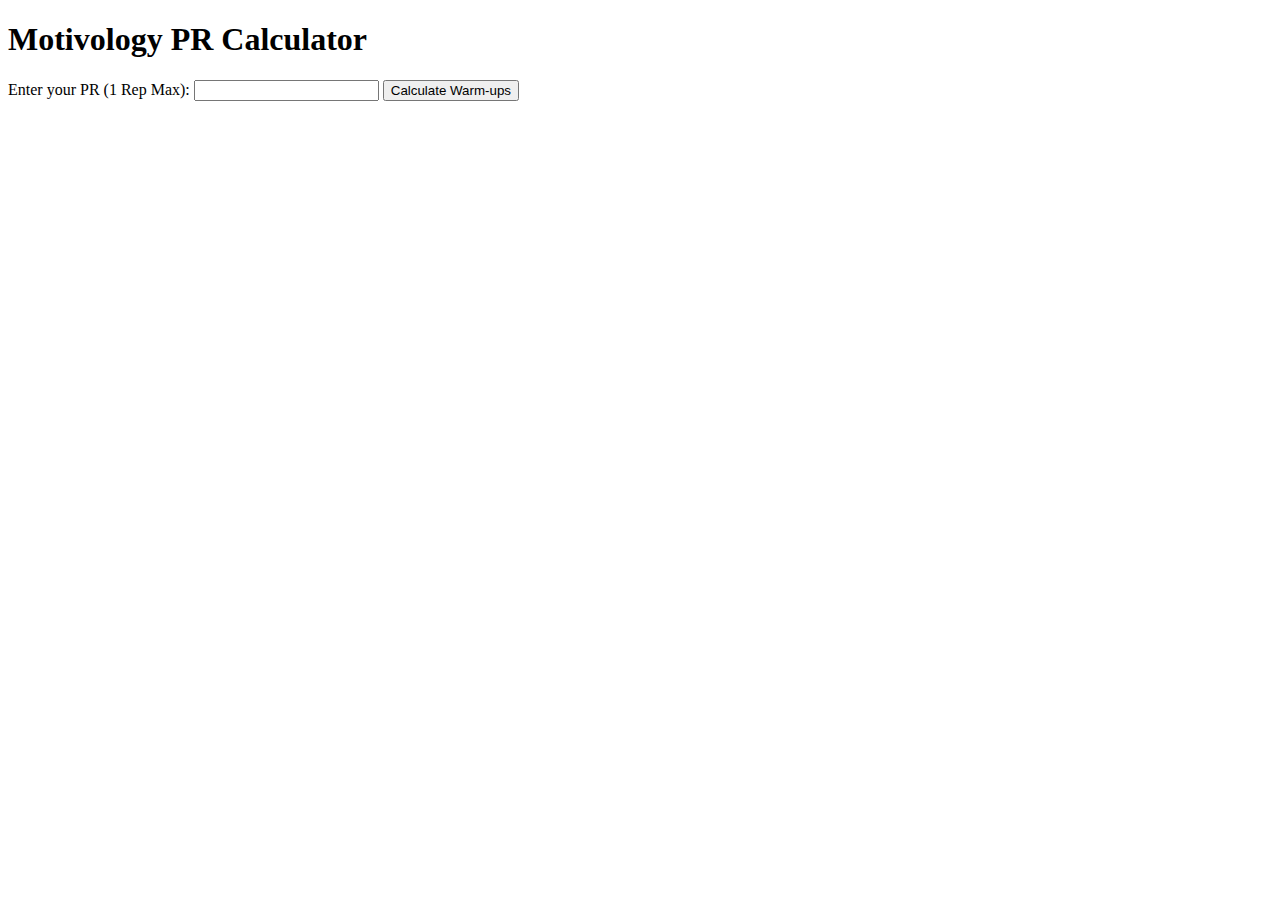
==== index.html @ f59fe0b6 "f" ====
<!DOCTYPE html>
<html lang="en">
<head>
    <meta charset="UTF-8">
    <meta name="viewport" content="width=device-width, initial-scale=1.0">
    <title>Motivology PR Calculator</title>
    <link rel="stylesheet" href="style.css">
</head>
<body>
    <h1>Motivology PR Calculator</h1>
    <form id="calculator-form">
        <label for="pr">Enter your PR (1 Rep Max):</label>
        <input type="number" id="pr" name="pr" required>
        <button type="submit" class="submit-btn">Calculate Warm-ups</button>
    </form>
    <script src="index.js"></script>
</body>
</html>
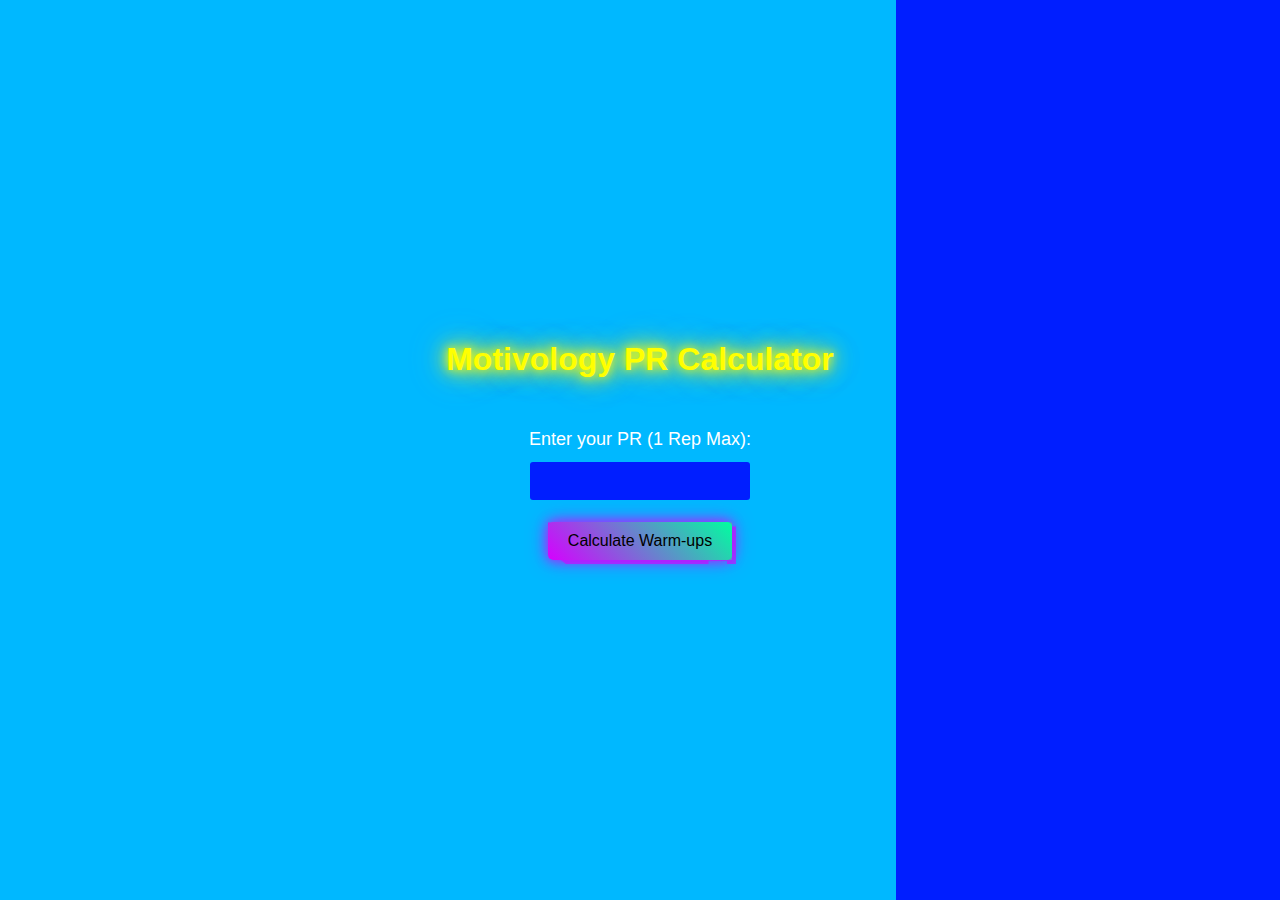
==== commit 14b59696: "s" ====
--- a/index.html
+++ b/index.html
@@ -4,15 +4,16 @@
     <meta charset="UTF-8">
     <meta name="viewport" content="width=device-width, initial-scale=1.0">
     <title>Motivology PR Calculator</title>
-    <link rel="stylesheet" href="style.css">
+    <link rel="stylesheet" href="styles.css">
 </head>
 <body>
     <h1>Motivology PR Calculator</h1>
-    <form id="calculator-form">
+    <form id="pr-form">
         <label for="pr">Enter your PR (1 Rep Max):</label>
         <input type="number" id="pr" name="pr" required>
         <button type="submit" class="submit-btn">Calculate Warm-ups</button>
     </form>
+    <div id="results" class="results-container"></div>
     <script src="index.js"></script>
 </body>
 </html>
@@ -32,3 +33,6 @@
 
 
 
+
+
+
--- a/styles.css
+++ b/styles.css
@@ -0,0 +1,117 @@
+@font-face {
+  font-family: 'Cyber';
+  src: url('https://assets.codepen.io/605876/Blender-Pro-Bold.otf');
+  font-display: swap;
+}
+
+body {
+  display: flex;
+  align-items: center;
+  flex-direction: column;
+  justify-content: center;
+  min-height: 100vh;
+  font-family: 'Cyber', sans-serif;
+  background: linear-gradient(90deg, #00b8ff 70%, #001eff 70%);
+  color: #fff;
+  margin: 0;
+  padding: 0;
+}
+
+h1 {
+  color: #ffff00; /* Yellow text */
+  text-shadow: 0 0 10px #ffff00, 0 0 20px #ffff00, 0 0 30px #ffff00, 0 0 40px #00b8ff, 0 0 50px #00b8ff;
+  text-align: center;
+}
+
+form {
+  display: flex;
+  flex-direction: column;
+  align-items: center;
+  margin-top: 20px;
+}
+
+label {
+  font-size: 18px;
+  margin: 10px 0;
+}
+
+input {
+  padding: 10px;
+  border: 2px solid #00b8ff;
+  border-radius: 5px;
+  background: #001eff;
+  color: #fff;
+  font-size: 16px;
+  width: 200px;
+  text-align: center;
+  margin-bottom: 20px;
+}
+
+button.submit-btn {
+  padding: 10px 20px;
+  border: none;
+  border-radius: 5px;
+  background: linear-gradient(45deg, #d600ff, #00ff9f); /* Cyberpunk gradient */
+  color: #000;
+  font-size: 16px;
+  cursor: pointer;
+  transition: background 0.3s ease, box-shadow 0.3s ease;
+  box-shadow: 0 0 12px rgba(214, 0, 255, 0.8), 0 0 20px rgba(214, 0, 255, 0.6); /* Yellow glow effect */
+  position: relative;
+}
+
+button.submit-btn:hover {
+  background: linear-gradient(45deg, #00ff9f, #d600ff); /* Darker gradient on hover */
+  box-shadow: 0 0 15px rgba(214, 0, 255, 1), 0 0 25px rgba(214, 0, 255, 0.8); /* Stronger glow on hover */
+}
+
+button.submit-btn:after,
+button.submit-btn:before {
+  content: '';
+  position: absolute;
+  top: 0;
+  left: 0;
+  right: 0;
+  bottom: 0;
+  clip-path: polygon(0 0, 100% 0, 100% 100%, 95% 100%, 95% 90%, 85% 90%, 85% 100%, 8% 100%, 0 70%);
+  z-index: -1;
+}
+
+button.submit-btn:before {
+  background: rgba(214, 0, 255, 0.6); /* Gradient shadow */
+  transform: translate(4px, 4px);
+}
+
+button.submit-btn:after {
+  background: linear-gradient(45deg, #d600ff, #00ff9f); /* Gradient */
+}
+
+button.submit-btn:active {
+  background: linear-gradient(45deg, #00ff9f, #d600ff); /* Darker gradient on active */
+}
+
+.results-container {
+  margin-top: 20px;
+  width: 100%;
+  text-align: center;
+}
+
+.week {
+  margin-bottom: 20px;
+  padding: 10px;
+  border: 2px solid #ddd;
+  border-radius: 5px;
+  background: rgba(0, 0, 0, 0.2);
+}
+
+.week h2 {
+  color: #ffff00; /* Yellow text for week headers */
+}
+
+.week p {
+  color: #00ff9f; /* Green text for warm-up details */
+}
+
+
+
+
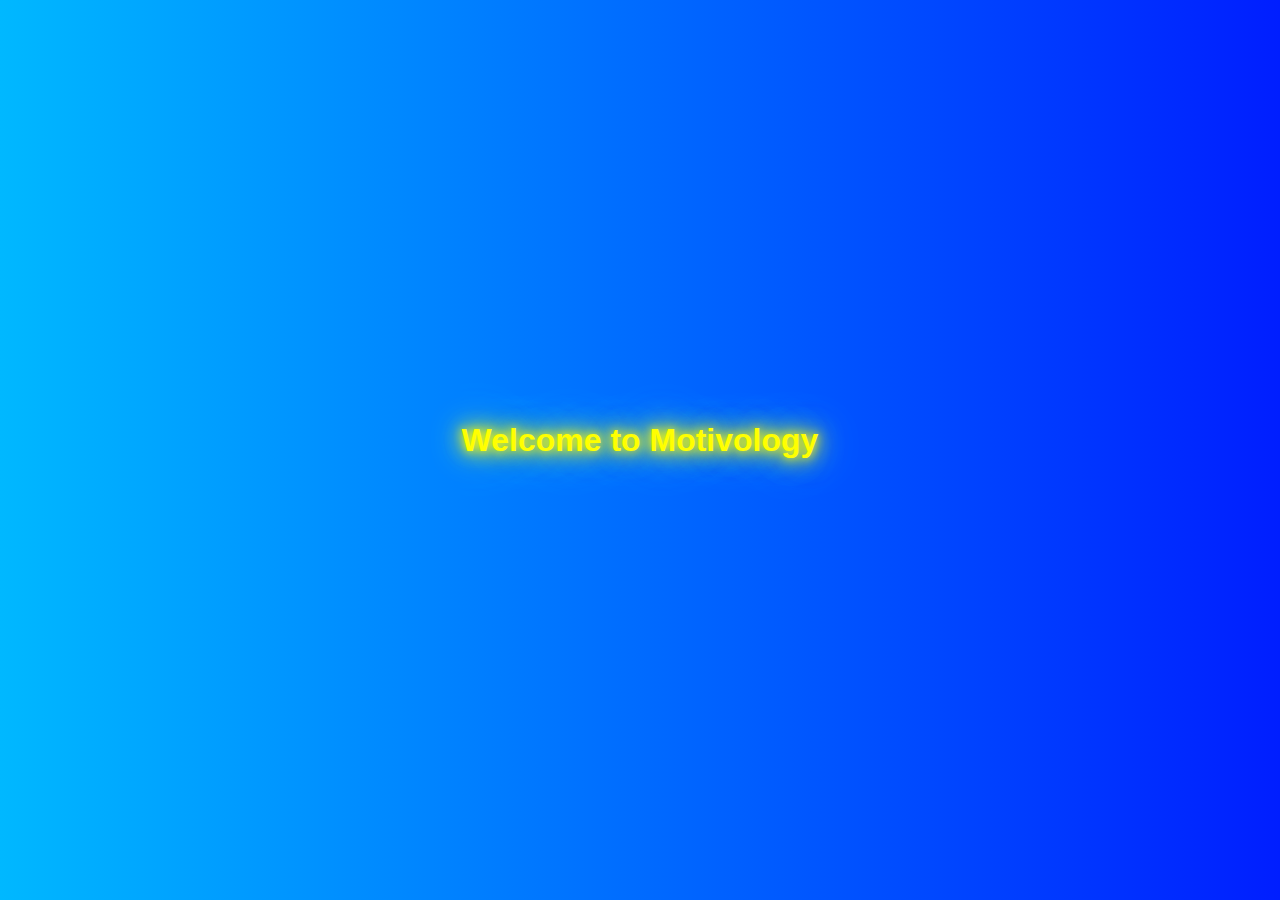
==== commit b51786fb: "s" ====
--- a/index.html
+++ b/index.html
@@ -3,18 +3,14 @@
 <head>
     <meta charset="UTF-8">
     <meta name="viewport" content="width=device-width, initial-scale=1.0">
-    <title>Motivology PR Calculator</title>
+    <title>Motivology</title>
     <link rel="stylesheet" href="styles.css">
 </head>
 <body>
-    <h1>Motivology PR Calculator</h1>
-    <form id="pr-form">
-        <label for="pr">Enter your PR (1 Rep Max):</label>
-        <input type="number" id="pr" name="pr" required>
-        <button type="submit" class="submit-btn">Calculate Warm-ups</button>
-    </form>
-    <div id="results" class="results-container"></div>
-    <script src="index.js"></script>
+    <h1>Welcome to Motivology</h1>
+    <div class="results-container">
+        <!-- Results will be displayed here -->
+    </div>
 </body>
 </html>
 
@@ -36,3 +32,4 @@
 
 
 
+
--- a/styles.css
+++ b/styles.css
@@ -11,7 +11,7 @@
   justify-content: center;
   min-height: 100vh;
   font-family: 'Cyber', sans-serif;
-  background: linear-gradient(90deg, #00b8ff 70%, #001eff 70%);
+  background: linear-gradient(90deg, #00b8ff 0%, #001eff 100%); /* Blue gradient background */
   color: #fff;
   margin: 0;
   padding: 0;
@@ -21,73 +21,7 @@
   color: #ffff00; /* Yellow text */
   text-shadow: 0 0 10px #ffff00, 0 0 20px #ffff00, 0 0 30px #ffff00, 0 0 40px #00b8ff, 0 0 50px #00b8ff;
   text-align: center;
-}
-
-form {
-  display: flex;
-  flex-direction: column;
-  align-items: center;
-  margin-top: 20px;
-}
-
-label {
-  font-size: 18px;
-  margin: 10px 0;
-}
-
-input {
-  padding: 10px;
-  border: 2px solid #00b8ff;
-  border-radius: 5px;
-  background: #001eff;
-  color: #fff;
-  font-size: 16px;
-  width: 200px;
-  text-align: center;
-  margin-bottom: 20px;
-}
-
-button.submit-btn {
-  padding: 10px 20px;
-  border: none;
-  border-radius: 5px;
-  background: linear-gradient(45deg, #d600ff, #00ff9f); /* Cyberpunk gradient */
-  color: #000;
-  font-size: 16px;
-  cursor: pointer;
-  transition: background 0.3s ease, box-shadow 0.3s ease;
-  box-shadow: 0 0 12px rgba(214, 0, 255, 0.8), 0 0 20px rgba(214, 0, 255, 0.6); /* Yellow glow effect */
-  position: relative;
-}
-
-button.submit-btn:hover {
-  background: linear-gradient(45deg, #00ff9f, #d600ff); /* Darker gradient on hover */
-  box-shadow: 0 0 15px rgba(214, 0, 255, 1), 0 0 25px rgba(214, 0, 255, 0.8); /* Stronger glow on hover */
-}
-
-button.submit-btn:after,
-button.submit-btn:before {
-  content: '';
-  position: absolute;
-  top: 0;
-  left: 0;
-  right: 0;
-  bottom: 0;
-  clip-path: polygon(0 0, 100% 0, 100% 100%, 95% 100%, 95% 90%, 85% 90%, 85% 100%, 8% 100%, 0 70%);
-  z-index: -1;
-}
-
-button.submit-btn:before {
-  background: rgba(214, 0, 255, 0.6); /* Gradient shadow */
-  transform: translate(4px, 4px);
-}
-
-button.submit-btn:after {
-  background: linear-gradient(45deg, #d600ff, #00ff9f); /* Gradient */
-}
-
-button.submit-btn:active {
-  background: linear-gradient(45deg, #00ff9f, #d600ff); /* Darker gradient on active */
+  margin: 0 20px;
 }
 
 .results-container {
@@ -112,6 +46,50 @@
   color: #00ff9f; /* Green text for warm-up details */
 }
 
+button.submit-btn, button.back-btn {
+  padding: 10px 20px;
+  border: none;
+  border-radius: 5px;
+  background: linear-gradient(45deg, #d600ff, #00ff9f); /* Cyberpunk colors */
+  color: #000;
+  font-size: 16px;
+  cursor: pointer;
+  transition: background 0.3s ease, box-shadow 0.3s ease;
+  box-shadow: 0 0 12px rgba(214, 0, 255, 0.8), 0 0 20px rgba(214, 0, 255, 0.6); /* Yellow glow effect */
+  position: relative;
+}
 
+button.submit-btn:hover, button.back-btn:hover {
+  background: linear-gradient(45deg, #00ff9f, #d600ff); /* Darker cyberpunk colors on hover */
+  box-shadow: 0 0 15px rgba(214, 0, 255, 1), 0 0 25px rgba(214, 0, 255, 0.8); /* Stronger yellow glow on hover */
+}
 
+button.submit-btn:after,
+button.submit-btn:before,
+button.back-btn:after,
+button.back-btn:before {
+  content: '';
+  position: absolute;
+  top: 0;
+  left: 0;
+  right: 0;
+  bottom: 0;
+  clip-path: polygon(0 0, 100% 0, 100% 100%, 95% 100%, 95% 90%, 85% 90%, 85% 100%, 8% 100%, 0 70%);
+  z-index: -1;
+}
 
+button.submit-btn:before,
+button.back-btn:before {
+  background: rgba(214, 0, 255, 0.6); /* Yellow shadow */
+  transform: translate(4px, 4px);
+}
+
+button.submit-btn:after,
+button.back-btn:after {
+  background: linear-gradient(45deg, #d600ff, #00ff9f); /* Yellow gradient */
+}
+
+button.submit-btn:active,
+button.back-btn:active {
+  background: linear-gradient(45deg, #00ff9f, #d600ff); /* Darker yellow gradient on active */
+}
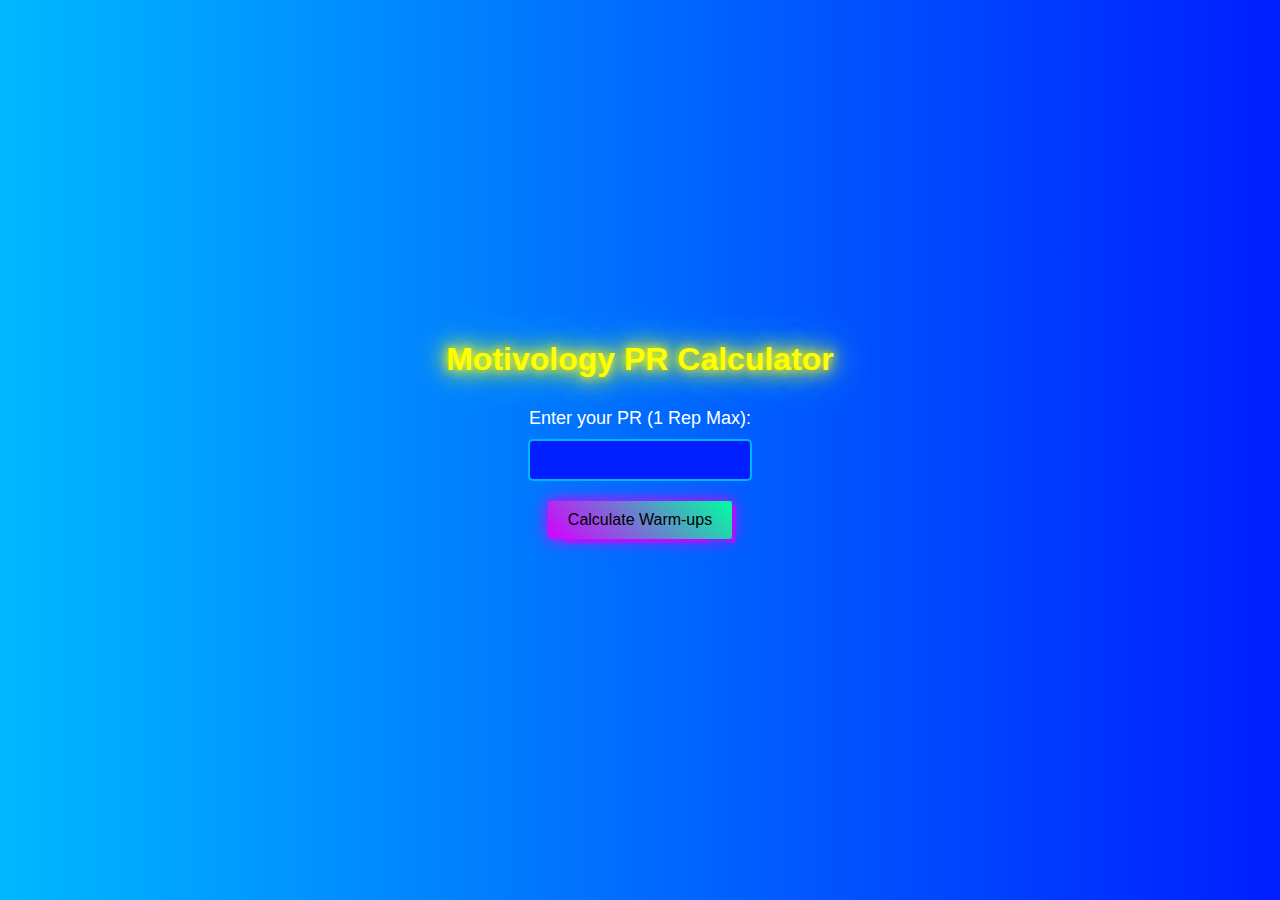
==== commit 71544c91: "s" ====
--- a/index.html
+++ b/index.html
@@ -7,10 +7,14 @@
     <link rel="stylesheet" href="styles.css">
 </head>
 <body>
-    <h1>Welcome to Motivology</h1>
-    <div class="results-container">
-        <!-- Results will be displayed here -->
-    </div>
+    <h1>Motivology PR Calculator</h1>
+    <form id="pr-form">
+        <label for="pr">Enter your PR (1 Rep Max):</label>
+        <input type="number" id="pr" name="pr" required>
+        <button type="submit" class="submit-btn">Calculate Warm-ups</button>
+    </form>
+    <div class="results-container" id="results-container"></div>
+    <script src="index.js"></script>
 </body>
 </html>
 
--- a/styles.css
+++ b/styles.css
@@ -24,6 +24,91 @@
   margin: 0 20px;
 }
 
+form {
+  display: flex;
+  flex-direction: column;
+  align-items: center;
+  margin-top: 20px;
+}
+
+label {
+  font-size: 18px;
+  margin: 10px 0;
+}
+
+input {
+  padding: 10px;
+  border: 2px solid #00b8ff;
+  border-radius: 5px;
+  background: #001eff;
+  color: #fff;
+  font-size: 16px;
+  width: 200px;
+  text-align: center;
+  margin-bottom: 20px;
+}
+
+button.submit-btn {
+  padding: 10px 20px;
+  border: none;
+  border-radius: 5px;
+  background: linear-gradient(45deg, #d600ff, #00ff9f); /* Cyberpunk colors */
+  color: #000;
+  font-size: 16px;
+  cursor: pointer;
+  transition: background 0.3s ease, box-shadow 0.3s ease;
+  box-shadow: 0 0 12px rgba(214, 0, 255, 0.8), 0 0 20px rgba(214, 0, 255, 0.6); /* Yellow glow effect */
+  position: relative;
+}
+
+button.submit-btn:hover {
+  background: linear-gradient(45deg, #00ff9f, #d600ff); /* Darker cyberpunk colors on hover */
+  box-shadow: 0 0 15px rgba(214, 0, 255, 1), 0 0 25px rgba(214, 0, 255, 0.8); /* Stronger yellow glow on hover */
+}
+
+button.submit-btn:after,
+button.submit-btn:before {
+  content: '';
+  position: absolute;
+  top: 0;
+  left: 0;
+  right: 0;
+  bottom: 0;
+  clip-path: polygon(0 0, 100% 0, 100% 100%, 95% 100%, 95% 90%, 85% 90%, 85% 100%, 8% 100%, 0 70%);
+  z-index: -1;
+}
+
+button.submit-btn:before {
+  background: rgba(214, 0, 255, 0.6); /* Yellow shadow */
+  transform: translate(4px, 4px);
+}
+
+button.submit-btn:after {
+  background: linear-gradient(45deg, #d600ff, #00ff9f); /* Yellow gradient */
+}
+
+button.submit-btn:active {
+  background: linear-gradient(45deg, #00ff9f, #d600ff); /* Darker yellow gradient on active */
+}
+
+button.back-btn {
+  padding: 10px 20px;
+  border: none;
+  border-radius: 5px;
+  background: linear-gradient(45deg, #d600ff, #00ff9f); /* Cyberpunk colors */
+  color: #000;
+  font-size: 16px;
+  cursor: pointer;
+  transition: background 0.3s ease, box-shadow 0.3s ease;
+  box-shadow: 0 0 12px rgba(214, 0, 255, 0.8), 0 0 20px rgba(214, 0, 255, 0.6); /* Yellow glow effect */
+  position: relative;
+}
+
+button.back-btn:hover {
+  background: linear-gradient(45deg, #00ff9f, #d600ff); /* Darker cyberpunk colors on hover */
+  box-shadow: 0 0 15px rgba(214, 0, 255, 1), 0 0 25px rgba(214, 0, 255, 0.8); /* Stronger yellow glow on hover */
+}
+
 .results-container {
   margin-top: 20px;
   width: 100%;
@@ -45,51 +130,3 @@
 .week p {
   color: #00ff9f; /* Green text for warm-up details */
 }
-
-button.submit-btn, button.back-btn {
-  padding: 10px 20px;
-  border: none;
-  border-radius: 5px;
-  background: linear-gradient(45deg, #d600ff, #00ff9f); /* Cyberpunk colors */
-  color: #000;
-  font-size: 16px;
-  cursor: pointer;
-  transition: background 0.3s ease, box-shadow 0.3s ease;
-  box-shadow: 0 0 12px rgba(214, 0, 255, 0.8), 0 0 20px rgba(214, 0, 255, 0.6); /* Yellow glow effect */
-  position: relative;
-}
-
-button.submit-btn:hover, button.back-btn:hover {
-  background: linear-gradient(45deg, #00ff9f, #d600ff); /* Darker cyberpunk colors on hover */
-  box-shadow: 0 0 15px rgba(214, 0, 255, 1), 0 0 25px rgba(214, 0, 255, 0.8); /* Stronger yellow glow on hover */
-}
-
-button.submit-btn:after,
-button.submit-btn:before,
-button.back-btn:after,
-button.back-btn:before {
-  content: '';
-  position: absolute;
-  top: 0;
-  left: 0;
-  right: 0;
-  bottom: 0;
-  clip-path: polygon(0 0, 100% 0, 100% 100%, 95% 100%, 95% 90%, 85% 90%, 85% 100%, 8% 100%, 0 70%);
-  z-index: -1;
-}
-
-button.submit-btn:before,
-button.back-btn:before {
-  background: rgba(214, 0, 255, 0.6); /* Yellow shadow */
-  transform: translate(4px, 4px);
-}
-
-button.submit-btn:after,
-button.back-btn:after {
-  background: linear-gradient(45deg, #d600ff, #00ff9f); /* Yellow gradient */
-}
-
-button.submit-btn:active,
-button.back-btn:active {
-  background: linear-gradient(45deg, #00ff9f, #d600ff); /* Darker yellow gradient on active */
-}
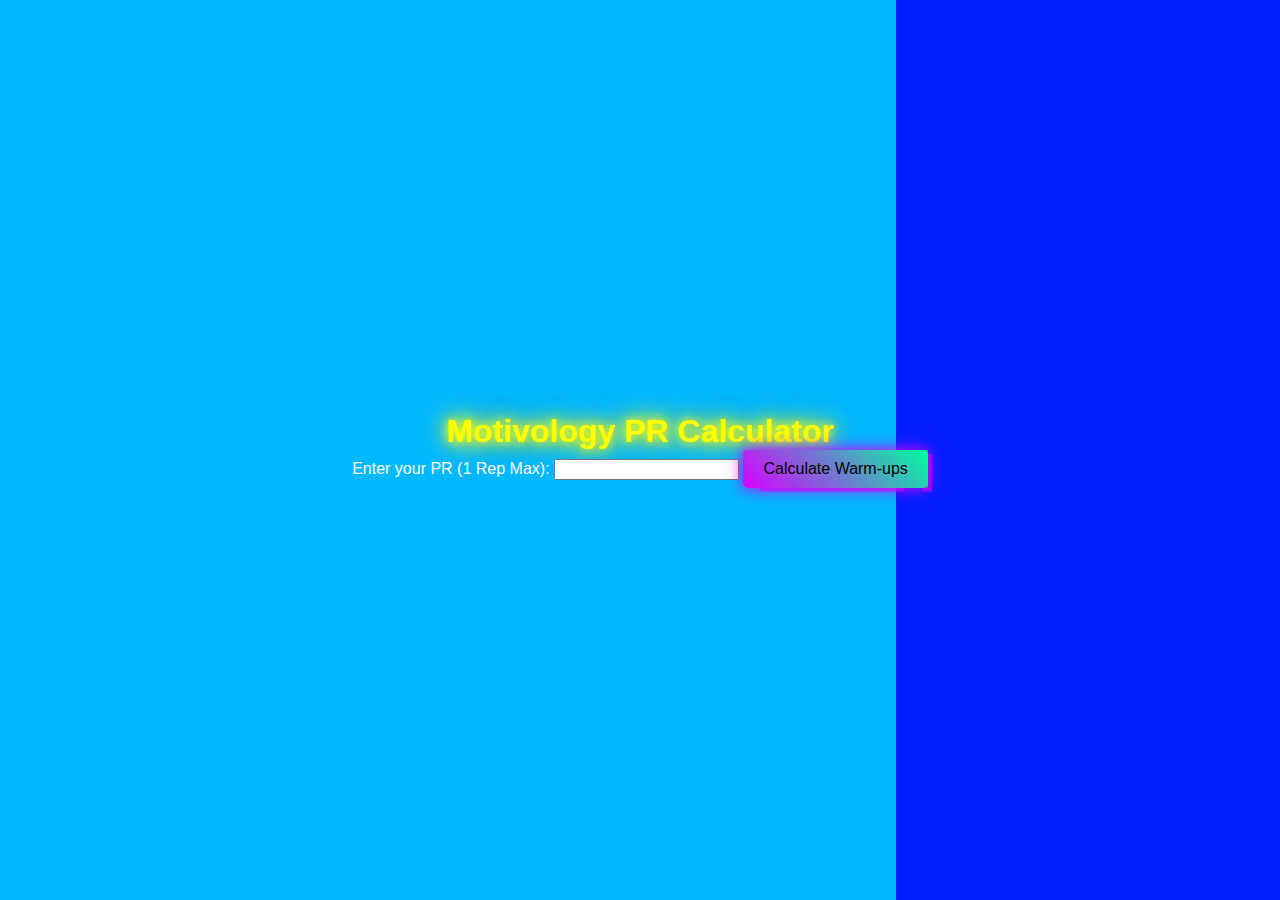
==== commit 1aa0bcd1: "g" ====
--- a/index.html
+++ b/index.html
@@ -13,7 +13,6 @@
         <input type="number" id="pr" name="pr" required>
         <button type="submit" class="submit-btn">Calculate Warm-ups</button>
     </form>
-    <div class="results-container" id="results-container"></div>
     <script src="index.js"></script>
 </body>
 </html>
--- a/styles.css
+++ b/styles.css
@@ -11,7 +11,7 @@
   justify-content: center;
   min-height: 100vh;
   font-family: 'Cyber', sans-serif;
-  background: linear-gradient(90deg, #00b8ff 0%, #001eff 100%); /* Blue gradient background */
+  background: linear-gradient(90deg, #00b8ff 70%, #001eff 70%);
   color: #fff;
   margin: 0;
   padding: 0;
@@ -24,28 +24,26 @@
   margin: 0 20px;
 }
 
-form {
-  display: flex;
-  flex-direction: column;
-  align-items: center;
+.results-container {
   margin-top: 20px;
+  width: 100%;
+  text-align: center;
 }
 
-label {
-  font-size: 18px;
-  margin: 10px 0;
+.week {
+  margin-bottom: 20px;
+  padding: 10px;
+  border: 2px solid #ddd;
+  border-radius: 5px;
+  background: rgba(0, 0, 0, 0.2);
 }
 
-input {
-  padding: 10px;
-  border: 2px solid #00b8ff;
-  border-radius: 5px;
-  background: #001eff;
-  color: #fff;
-  font-size: 16px;
-  width: 200px;
-  text-align: center;
-  margin-bottom: 20px;
+.week h2 {
+  color: #ffff00; /* Yellow text for week headers */
+}
+
+.week p {
+  color: #00ff9f; /* Green text for warm-up details */
 }
 
 button.submit-btn {
@@ -108,25 +106,3 @@
   background: linear-gradient(45deg, #00ff9f, #d600ff); /* Darker cyberpunk colors on hover */
   box-shadow: 0 0 15px rgba(214, 0, 255, 1), 0 0 25px rgba(214, 0, 255, 0.8); /* Stronger yellow glow on hover */
 }
-
-.results-container {
-  margin-top: 20px;
-  width: 100%;
-  text-align: center;
-}
-
-.week {
-  margin-bottom: 20px;
-  padding: 10px;
-  border: 2px solid #ddd;
-  border-radius: 5px;
-  background: rgba(0, 0, 0, 0.2);
-}
-
-.week h2 {
-  color: #ffff00; /* Yellow text for week headers */
-}
-
-.week p {
-  color: #00ff9f; /* Green text for warm-up details */
-}
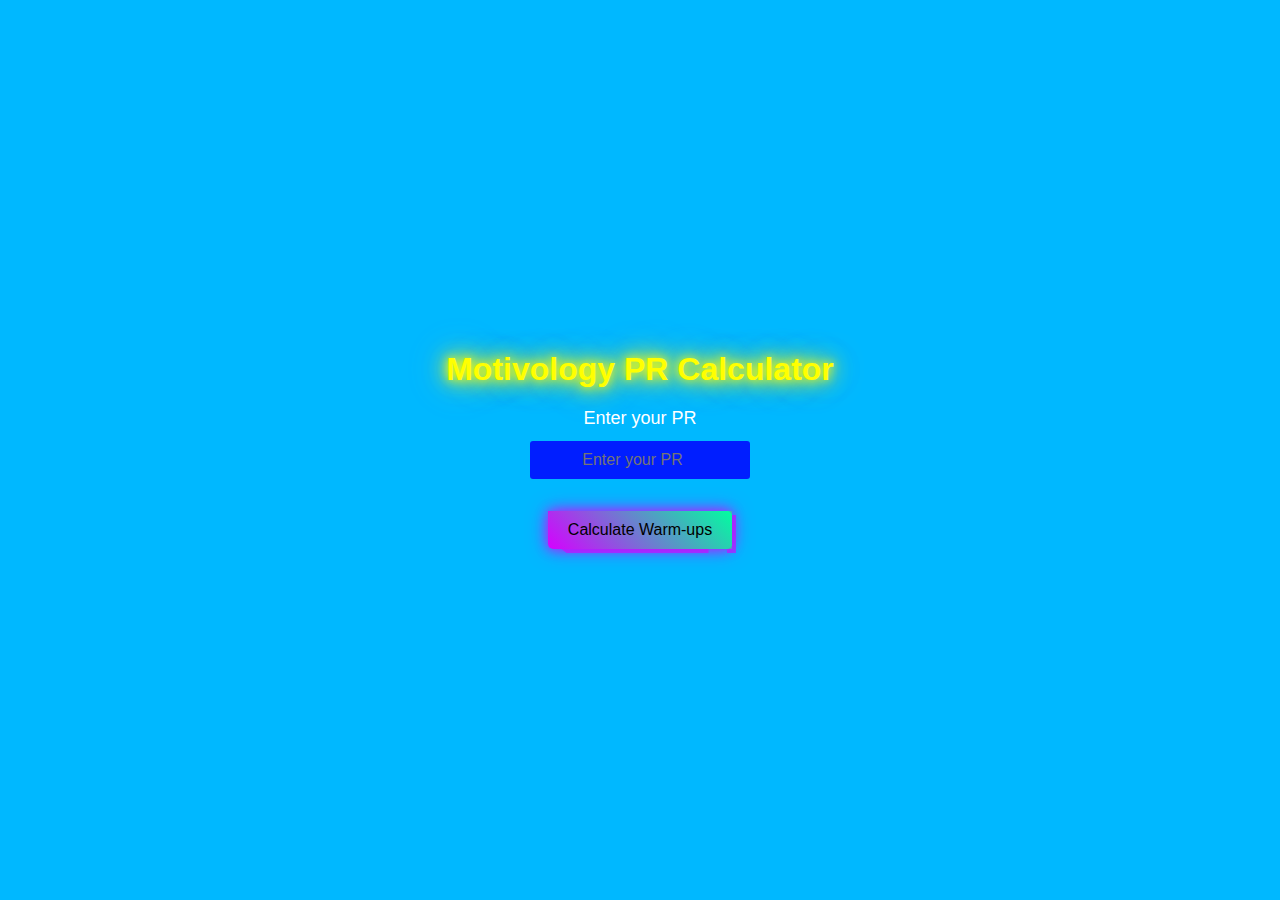
==== commit 1c0d8184: "k" ====
--- a/index.html
+++ b/index.html
@@ -3,17 +3,16 @@
 <head>
     <meta charset="UTF-8">
     <meta name="viewport" content="width=device-width, initial-scale=1.0">
-    <title>Motivology</title>
+    <title>Motivology PR Calculator</title>
     <link rel="stylesheet" href="styles.css">
 </head>
 <body>
     <h1>Motivology PR Calculator</h1>
-    <form id="pr-form">
-        <label for="pr">Enter your PR (1 Rep Max):</label>
-        <input type="number" id="pr" name="pr" required>
+    <form id="pr-form" action="results.html" method="get">
+        <label for="pr-input">Enter your PR</label>
+        <input type="number" id="pr-input" name="pr" placeholder="Enter your PR" required>
         <button type="submit" class="submit-btn">Calculate Warm-ups</button>
     </form>
-    <script src="index.js"></script>
 </body>
 </html>
 
@@ -36,3 +35,4 @@
 
 
 
+
--- a/styles.css
+++ b/styles.css
@@ -11,7 +11,7 @@
   justify-content: center;
   min-height: 100vh;
   font-family: 'Cyber', sans-serif;
-  background: linear-gradient(90deg, #00b8ff 70%, #001eff 70%);
+  background: #00b8ff; /* Single blue color */
   color: #fff;
   margin: 0;
   padding: 0;
@@ -46,49 +46,33 @@
   color: #00ff9f; /* Green text for warm-up details */
 }
 
-button.submit-btn {
-  padding: 10px 20px;
-  border: none;
-  border-radius: 5px;
-  background: linear-gradient(45deg, #d600ff, #00ff9f); /* Cyberpunk colors */
-  color: #000;
-  font-size: 16px;
-  cursor: pointer;
-  transition: background 0.3s ease, box-shadow 0.3s ease;
-  box-shadow: 0 0 12px rgba(214, 0, 255, 0.8), 0 0 20px rgba(214, 0, 255, 0.6); /* Yellow glow effect */
-  position: relative;
+form {
+  display: flex;
+  flex-direction: column;
+  align-items: center;
+  margin-top: 20px;
 }
 
-button.submit-btn:hover {
-  background: linear-gradient(45deg, #00ff9f, #d600ff); /* Darker cyberpunk colors on hover */
-  box-shadow: 0 0 15px rgba(214, 0, 255, 1), 0 0 25px rgba(214, 0, 255, 0.8); /* Stronger yellow glow on hover */
+label {
+  color: #fff;
+  margin-bottom: 10px;
+  font-size: 18px;
+  text-align: center;
 }
 
-button.submit-btn:after,
-button.submit-btn:before {
-  content: '';
-  position: absolute;
-  top: 0;
-  left: 0;
-  right: 0;
-  bottom: 0;
-  clip-path: polygon(0 0, 100% 0, 100% 100%, 95% 100%, 95% 90%, 85% 90%, 85% 100%, 8% 100%, 0 70%);
-  z-index: -1;
+input {
+  padding: 10px;
+  border: 2px solid #00b8ff;
+  border-radius: 5px;
+  background: #001eff;
+  color: #fff;
+  font-size: 16px;
+  width: 200px;
+  text-align: center;
+  margin-bottom: 20px;
 }
 
-button.submit-btn:before {
-  background: rgba(214, 0, 255, 0.6); /* Yellow shadow */
-  transform: translate(4px, 4px);
-}
-
-button.submit-btn:after {
-  background: linear-gradient(45deg, #d600ff, #00ff9f); /* Yellow gradient */
-}
-
-button.submit-btn:active {
-  background: linear-gradient(45deg, #00ff9f, #d600ff); /* Darker yellow gradient on active */
-}
-
+button.submit-btn,
 button.back-btn {
   padding: 10px 20px;
   border: none;
@@ -100,9 +84,41 @@
   transition: background 0.3s ease, box-shadow 0.3s ease;
   box-shadow: 0 0 12px rgba(214, 0, 255, 0.8), 0 0 20px rgba(214, 0, 255, 0.6); /* Yellow glow effect */
   position: relative;
+  margin-top: 10px; /* Space below the input box */
 }
 
+button.submit-btn:hover,
 button.back-btn:hover {
   background: linear-gradient(45deg, #00ff9f, #d600ff); /* Darker cyberpunk colors on hover */
   box-shadow: 0 0 15px rgba(214, 0, 255, 1), 0 0 25px rgba(214, 0, 255, 0.8); /* Stronger yellow glow on hover */
 }
+
+button.submit-btn:after,
+button.submit-btn:before,
+button.back-btn:after,
+button.back-btn:before {
+  content: '';
+  position: absolute;
+  top: 0;
+  left: 0;
+  right: 0;
+  bottom: 0;
+  clip-path: polygon(0 0, 100% 0, 100% 100%, 95% 100%, 95% 90%, 85% 90%, 85% 100%, 8% 100%, 0 70%);
+  z-index: -1;
+}
+
+button.submit-btn:before,
+button.back-btn:before {
+  background: rgba(214, 0, 255, 0.6); /* Yellow shadow */
+  transform: translate(4px, 4px);
+}
+
+button.submit-btn:after,
+button.back-btn:after {
+  background: linear-gradient(45deg, #d600ff, #00ff9f); /* Yellow gradient */
+}
+
+button.submit-btn:active,
+button.back-btn:active {
+  background: linear-gradient(45deg, #00ff9f, #d600ff); /* Darker yellow gradient on active */
+}
